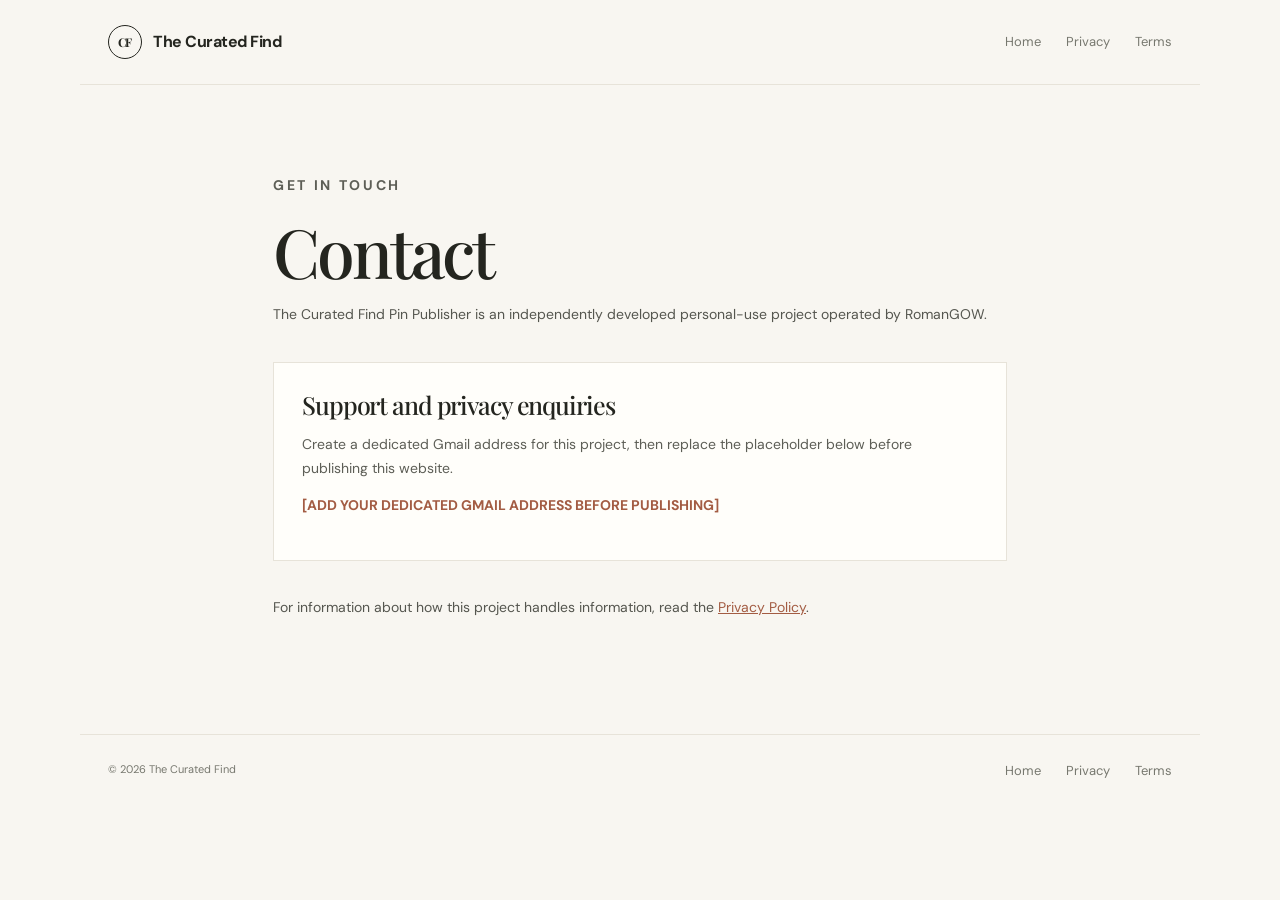
==== contact/index.html @ 1e434b29 "Add files via upload" ====
<!doctype html>
<html lang="en-ZA">
<head>
  <meta charset="utf-8">
  <meta name="viewport" content="width=device-width, initial-scale=1">
  <meta name="description" content="Contact The Curated Find Pin Publisher.">
  <title>Contact — The Curated Find</title>
  <link rel="stylesheet" href="../assets/style.css">
</head>
<body>
  <header class="site-header">
    <a class="brand" href="../"><span class="brand-mark">CF</span><span>The Curated Find</span></a>
    <nav aria-label="Main navigation"><a href="../">Home</a><a href="../privacy-policy/">Privacy</a><a href="../terms/">Terms</a></nav>
  </header>
  <main class="document contact-document">
    <p class="eyebrow">GET IN TOUCH</p>
    <h1>Contact</h1>
    <p>The Curated Find Pin Publisher is an independently developed personal-use project operated by RomanGOW.</p>
    <div class="contact-panel">
      <h2>Support and privacy enquiries</h2>
      <p>Create a dedicated Gmail address for this project, then replace the placeholder below before publishing this website.</p>
      <p class="email-placeholder">[ADD YOUR DEDICATED GMAIL ADDRESS BEFORE PUBLISHING]</p>
    </div>
    <p>For information about how this project handles information, read the <a href="../privacy-policy/">Privacy Policy</a>.</p>
  </main>
  <footer class="site-footer"><span>© 2026 The Curated Find</span><div><a href="../">Home</a><a href="../privacy-policy/">Privacy</a><a href="../terms/">Terms</a></div></footer>
</body>
</html>
---- assets/style.css ----
@import url('https://fonts.googleapis.com/css2?family=DM+Sans:wght@400;500;600;700&family=Playfair+Display:wght@500;600;700&display=swap');

:root {
  color-scheme: light;
  --ink: #24251f;
  --muted: #77786f;
  --paper: #f8f6f1;
  --card: #fffefa;
  --line: #e7e3d9;
  --accent: #a35c43;
  --serif: 'Playfair Display', Georgia, serif;
  --sans: 'DM Sans', Arial, sans-serif;
}
* { box-sizing: border-box; }
html { scroll-behavior: smooth; }
body { margin: 0; background: var(--paper); color: var(--ink); font-family: var(--sans); line-height: 1.7; }
a { color: inherit; }
.site-header { max-width: 1120px; margin: 0 auto; padding: 25px 28px; display: flex; align-items: center; justify-content: space-between; gap: 24px; border-bottom: 1px solid var(--line); }
.brand { display: inline-flex; align-items: center; gap: 11px; text-decoration: none; font-weight: 700; letter-spacing: -.03em; }
.brand-mark { display: grid; place-items: center; width: 34px; height: 34px; border: 1px solid var(--ink); border-radius: 50%; font-family: var(--serif); font-size: 12px; }
nav, .site-footer div { display: flex; gap: 25px; }
nav a, .site-footer a { color: var(--muted); text-decoration: none; font-size: 13px; }
nav a:hover, .site-footer a:hover, .text-link:hover { color: var(--accent); }
.hero { max-width: 1120px; margin: 0 auto; padding: 105px 28px 95px; }
.eyebrow, .card-number { color: var(--accent); font-size: 10px; font-weight: 700; letter-spacing: .19em; }
h1, h2 { font-family: var(--serif); font-weight: 500; letter-spacing: -.045em; line-height: 1.12; }
.hero h1 { max-width: 760px; margin: 22px 0; font-size: clamp(52px, 8vw, 92px); }
.hero h1 span { color: var(--accent); }
.hero-copy { max-width: 620px; color: var(--muted); font-size: 17px; line-height: 1.8; }
.hero-actions { display: flex; align-items: center; flex-wrap: wrap; gap: 25px; margin-top: 34px; }
.button { display: inline-block; padding: 13px 20px; text-decoration: none; font-size: 13px; font-weight: 600; }
.button-dark { background: var(--ink); color: white; }
.button-dark:hover { background: var(--accent); }
.text-link { font-size: 13px; font-weight: 600; text-decoration: none; }
.hero-note { display: flex; align-items: center; gap: 9px; margin-top: 58px; color: var(--muted); font-size: 12px; }
.status-dot { width: 7px; height: 7px; background: #78916f; border-radius: 50%; }
.content-grid { max-width: 1120px; margin: 0 auto; padding: 0 28px 80px; display: grid; grid-template-columns: repeat(3, 1fr); gap: 14px; }
.info-card { min-height: 220px; padding: 27px; background: var(--card); border: 1px solid var(--line); }
.info-card h2 { margin: 30px 0 12px; font-size: 25px; }
.info-card p, .notice p:last-child { margin: 0; color: var(--muted); font-size: 13px; }
.notice { max-width: 1064px; margin: 0 auto 90px; padding: 26px 30px; border-left: 2px solid var(--accent); background: #f0ede5; }
.notice .eyebrow { margin-top: 0; }
.site-footer { max-width: 1120px; margin: 0 auto; padding: 25px 28px 35px; border-top: 1px solid var(--line); display: flex; justify-content: space-between; gap: 20px; color: var(--muted); font-size: 11px; }
.document { max-width: 790px; margin: 0 auto; padding: 75px 28px 100px; }
.document h1 { margin: 15px 0 8px; font-size: clamp(46px, 7vw, 68px); }
.document-meta { margin: 0 0 45px; color: var(--muted); font-size: 12px; }
.document > p:not(.eyebrow):not(.document-meta):not(.small-print) { color: #55564f; }
.document h2 { margin: 38px 0 12px; font-size: 25px; }
.document p, .document li { color: #5d5e56; font-size: 14px; }
.document li { margin: 7px 0; }
.document a { color: var(--accent); }
.small-print { margin-top: 45px; padding-top: 18px; border-top: 1px solid var(--line); color: var(--muted); font-size: 11px !important; }
.contact-document { min-height: 65vh; }
.contact-panel { margin: 35px 0; padding: 28px; border: 1px solid var(--line); background: var(--card); }
.contact-panel h2 { margin-top: 0; }
.email-placeholder { color: var(--accent) !important; font-weight: 700; overflow-wrap: anywhere; }
@media (max-width: 700px) {
  .site-header { align-items: flex-start; flex-direction: column; padding: 20px; }
  nav { gap: 18px; }
  .hero { padding: 75px 20px 65px; }
  .content-grid { grid-template-columns: 1fr; padding: 0 20px 55px; }
  .info-card { min-height: auto; }
  .notice { margin: 0 20px 60px; }
  .site-footer { margin: 0 20px; padding-left: 0; padding-right: 0; flex-direction: column; }
  .document { padding: 55px 20px 75px; }
}
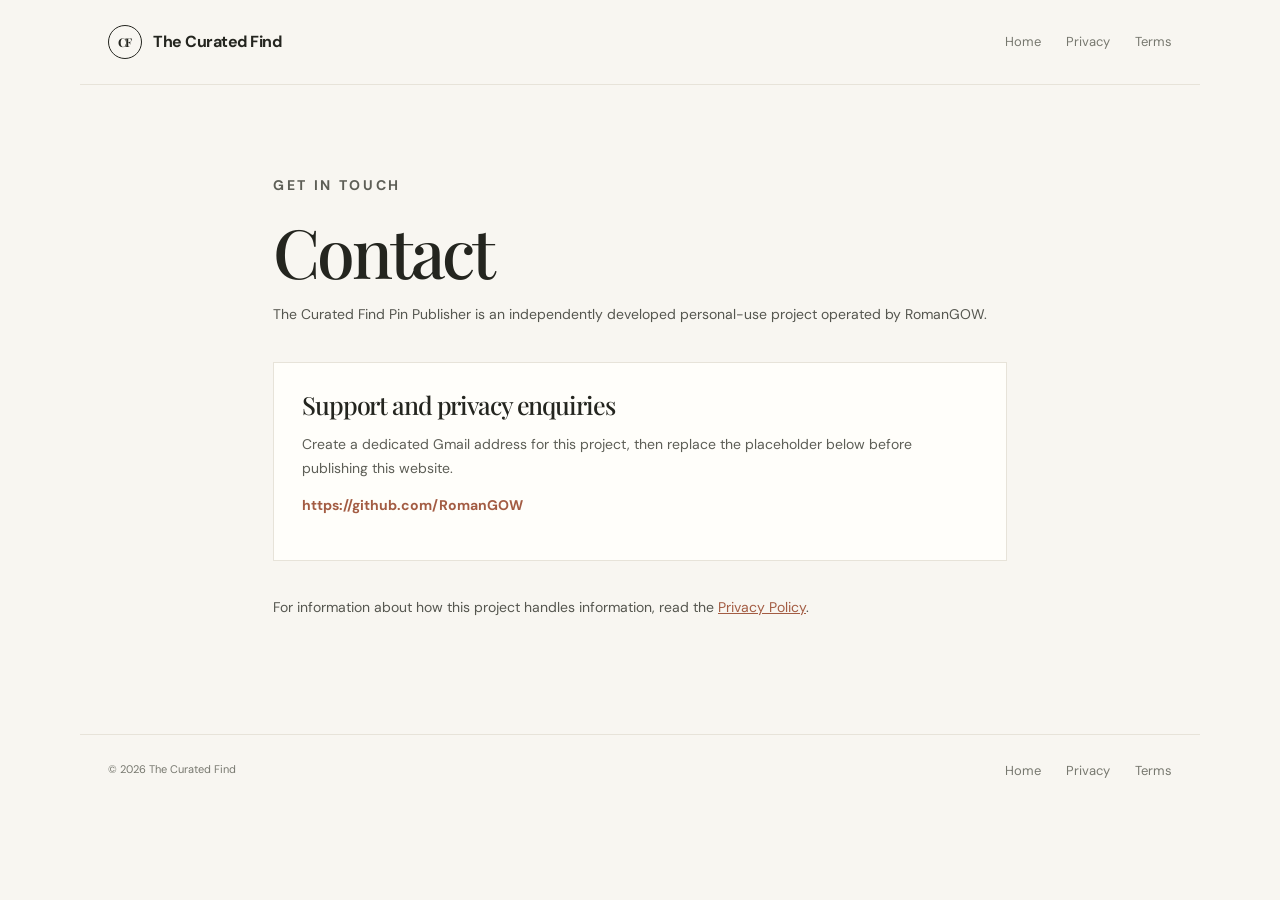
==== commit bde60384: "Update index.html" ====
--- a/contact/index.html
+++ b/contact/index.html
@@ -19,7 +19,7 @@
     <div class="contact-panel">
       <h2>Support and privacy enquiries</h2>
       <p>Create a dedicated Gmail address for this project, then replace the placeholder below before publishing this website.</p>
-      <p class="email-placeholder">[ADD YOUR DEDICATED GMAIL ADDRESS BEFORE PUBLISHING]</p>
+      <p class="email-placeholder">https://github.com/RomanGOW</p>
     </div>
     <p>For information about how this project handles information, read the <a href="../privacy-policy/">Privacy Policy</a>.</p>
   </main>
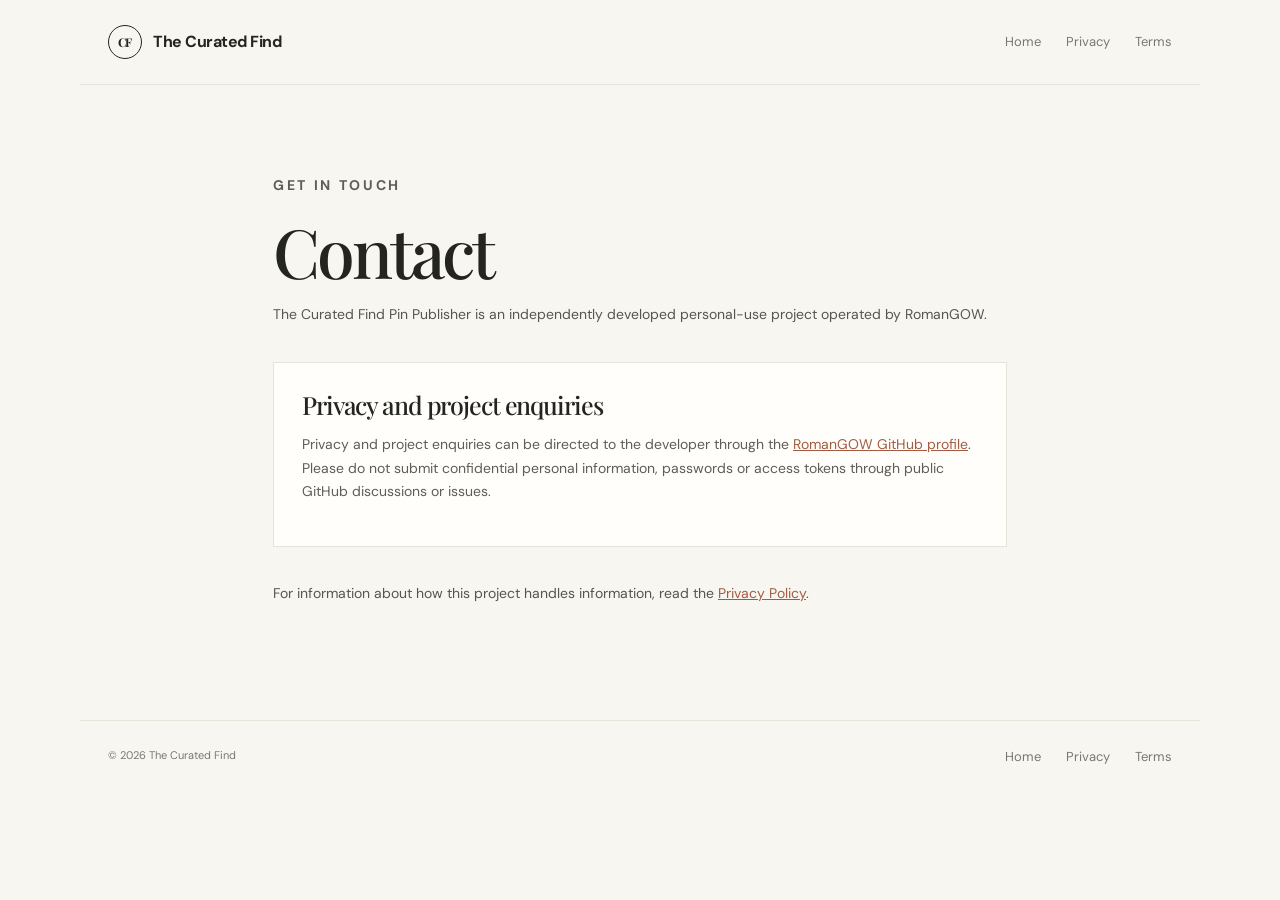
==== commit 786d0671: "Add files via upload" ====
--- a/contact/index.html
+++ b/contact/index.html
@@ -17,9 +17,8 @@
     <h1>Contact</h1>
     <p>The Curated Find Pin Publisher is an independently developed personal-use project operated by RomanGOW.</p>
     <div class="contact-panel">
-      <h2>Support and privacy enquiries</h2>
-      <p>Create a dedicated Gmail address for this project, then replace the placeholder below before publishing this website.</p>
-      <p class="email-placeholder">https://github.com/RomanGOW</p>
+      <h2>Privacy and project enquiries</h2>
+      <p>Privacy and project enquiries can be directed to the developer through the <a href="https://github.com/RomanGOW" rel="noopener noreferrer">RomanGOW GitHub profile</a>. Please do not submit confidential personal information, passwords or access tokens through public GitHub discussions or issues.</p>
     </div>
     <p>For information about how this project handles information, read the <a href="../privacy-policy/">Privacy Policy</a>.</p>
   </main>
